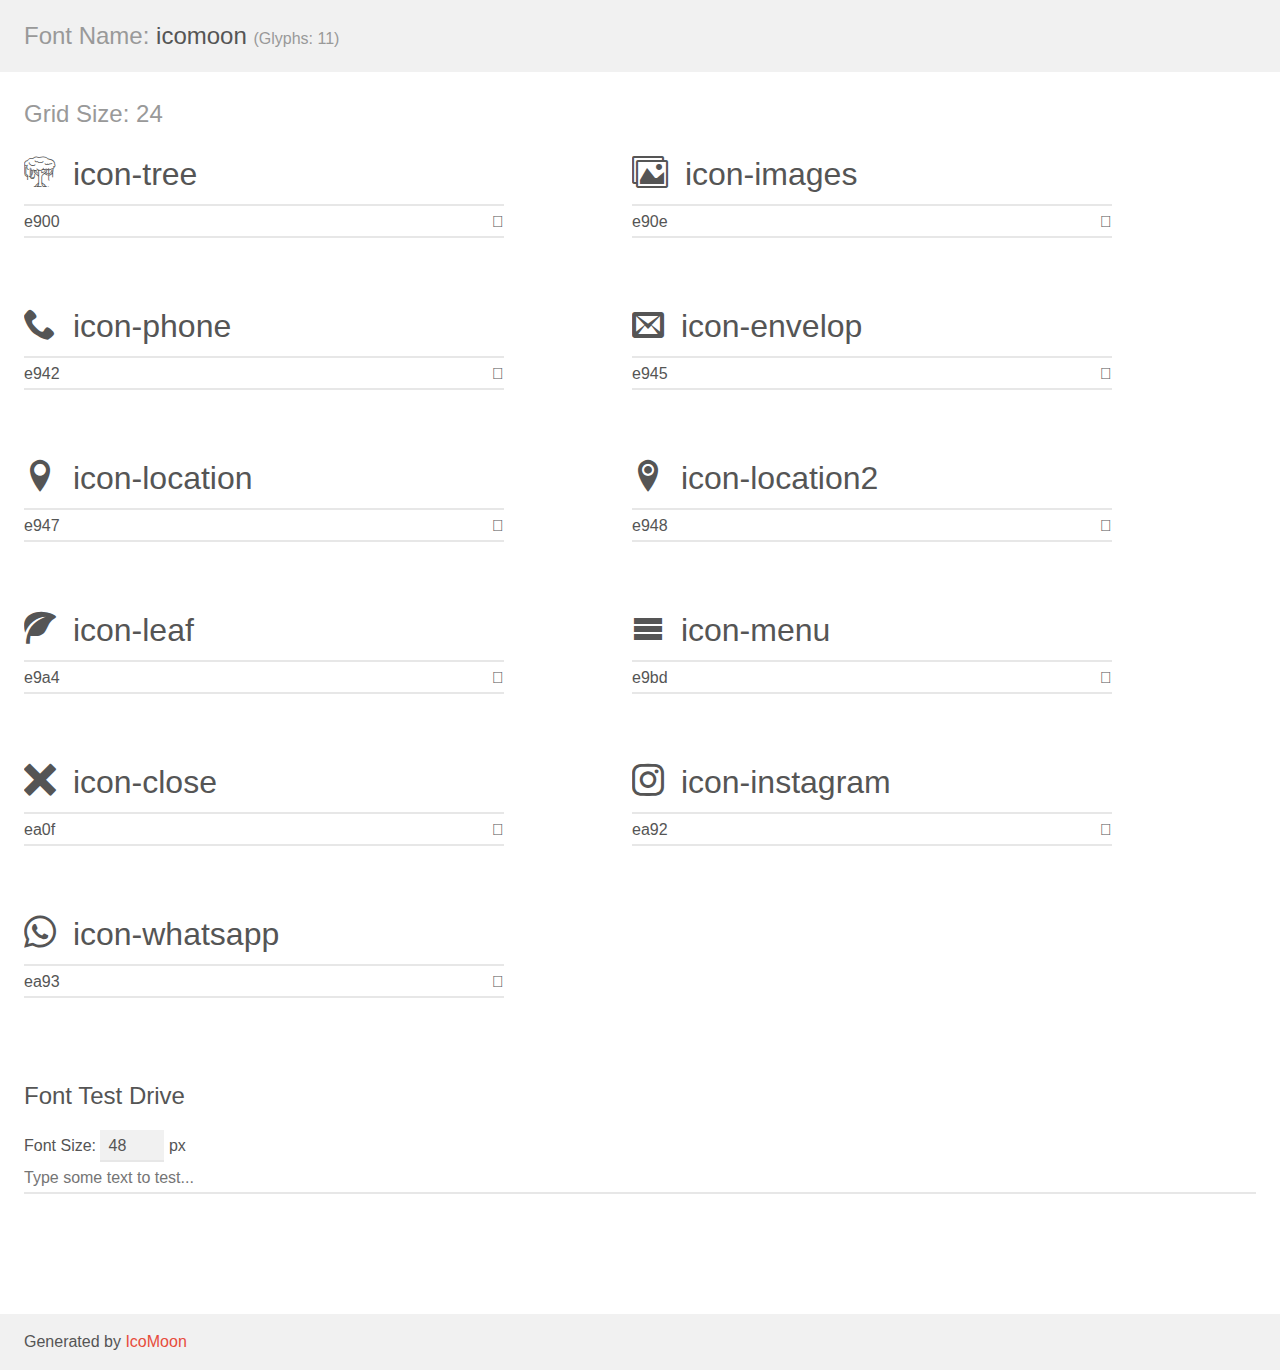
==== assets/fonts/demo.html @ d37f1c68 "Definições do menu e design dos blocos" ====
<!doctype html>
<html>
<head>
    <meta charset="utf-8">
    <title>IcoMoon Demo</title>
    <meta name="description" content="An Icon Font Generated By IcoMoon.io">
    <meta name="viewport" content="width=device-width, initial-scale=1">
    <link rel="stylesheet" href="demo-files/demo.css">
    <link rel="stylesheet" href="style.css"></head>
<body>
    <div class="bgc1 clearfix">
        <h1 class="mhmm mvm"><span class="fgc1">Font Name:</span> icomoon <small class="fgc1">(Glyphs:&nbsp;11)</small></h1>
    </div>
    <div class="clearfix mhl ptl">
        <h1 class="mvm mtn fgc1">Grid Size: 24</h1>
        <div class="glyph fs1">
            <div class="clearfix bshadow0 pbs">
                <span class="icon-tree"></span>
                <span class="mls"> icon-tree</span>
            </div>
            <fieldset class="fs0 size1of1 clearfix hidden-false">
                <input type="text" readonly value="e900" class="unit size1of2" />
                <input type="text" maxlength="1" readonly value="&#xe900;" class="unitRight size1of2 talign-right" />
            </fieldset>
            <div class="fs0 bshadow0 clearfix hidden-true">
                <span class="unit pvs fgc1">liga: </span>
                <input type="text" readonly value="" class="liga unitRight" />
            </div>
        </div>
        <div class="glyph fs1">
            <div class="clearfix bshadow0 pbs">
                <span class="icon-images"></span>
                <span class="mls"> icon-images</span>
            </div>
            <fieldset class="fs0 size1of1 clearfix hidden-false">
                <input type="text" readonly value="e90e" class="unit size1of2" />
                <input type="text" maxlength="1" readonly value="&#xe90e;" class="unitRight size1of2 talign-right" />
            </fieldset>
            <div class="fs0 bshadow0 clearfix hidden-true">
                <span class="unit pvs fgc1">liga: </span>
                <input type="text" readonly value="images, pictures" class="liga unitRight" />
            </div>
        </div>
        <div class="glyph fs1">
            <div class="clearfix bshadow0 pbs">
                <span class="icon-phone"></span>
                <span class="mls"> icon-phone</span>
            </div>
            <fieldset class="fs0 size1of1 clearfix hidden-false">
                <input type="text" readonly value="e942" class="unit size1of2" />
                <input type="text" maxlength="1" readonly value="&#xe942;" class="unitRight size1of2 talign-right" />
            </fieldset>
            <div class="fs0 bshadow0 clearfix hidden-true">
                <span class="unit pvs fgc1">liga: </span>
                <input type="text" readonly value="phone, telephone" class="liga unitRight" />
            </div>
        </div>
        <div class="glyph fs1">
            <div class="clearfix bshadow0 pbs">
                <span class="icon-envelop"></span>
                <span class="mls"> icon-envelop</span>
            </div>
            <fieldset class="fs0 size1of1 clearfix hidden-false">
                <input type="text" readonly value="e945" class="unit size1of2" />
                <input type="text" maxlength="1" readonly value="&#xe945;" class="unitRight size1of2 talign-right" />
            </fieldset>
            <div class="fs0 bshadow0 clearfix hidden-true">
                <span class="unit pvs fgc1">liga: </span>
                <input type="text" readonly value="envelop, mail" class="liga unitRight" />
            </div>
        </div>
        <div class="glyph fs1">
            <div class="clearfix bshadow0 pbs">
                <span class="icon-location"></span>
                <span class="mls"> icon-location</span>
            </div>
            <fieldset class="fs0 size1of1 clearfix hidden-false">
                <input type="text" readonly value="e947" class="unit size1of2" />
                <input type="text" maxlength="1" readonly value="&#xe947;" class="unitRight size1of2 talign-right" />
            </fieldset>
            <div class="fs0 bshadow0 clearfix hidden-true">
                <span class="unit pvs fgc1">liga: </span>
                <input type="text" readonly value="location, map-marker" class="liga unitRight" />
            </div>
        </div>
        <div class="glyph fs1">
            <div class="clearfix bshadow0 pbs">
                <span class="icon-location2"></span>
                <span class="mls"> icon-location2</span>
            </div>
            <fieldset class="fs0 size1of1 clearfix hidden-false">
                <input type="text" readonly value="e948" class="unit size1of2" />
                <input type="text" maxlength="1" readonly value="&#xe948;" class="unitRight size1of2 talign-right" />
            </fieldset>
            <div class="fs0 bshadow0 clearfix hidden-true">
                <span class="unit pvs fgc1">liga: </span>
                <input type="text" readonly value="location2, map-marker2" class="liga unitRight" />
            </div>
        </div>
        <div class="glyph fs1">
            <div class="clearfix bshadow0 pbs">
                <span class="icon-leaf"></span>
                <span class="mls"> icon-leaf</span>
            </div>
            <fieldset class="fs0 size1of1 clearfix hidden-false">
                <input type="text" readonly value="e9a4" class="unit size1of2" />
                <input type="text" maxlength="1" readonly value="&#xe9a4;" class="unitRight size1of2 talign-right" />
            </fieldset>
            <div class="fs0 bshadow0 clearfix hidden-true">
                <span class="unit pvs fgc1">liga: </span>
                <input type="text" readonly value="leaf, nature" class="liga unitRight" />
            </div>
        </div>
        <div class="glyph fs1">
            <div class="clearfix bshadow0 pbs">
                <span class="icon-menu"></span>
                <span class="mls"> icon-menu</span>
            </div>
            <fieldset class="fs0 size1of1 clearfix hidden-false">
                <input type="text" readonly value="e9bd" class="unit size1of2" />
                <input type="text" maxlength="1" readonly value="&#xe9bd;" class="unitRight size1of2 talign-right" />
            </fieldset>
            <div class="fs0 bshadow0 clearfix hidden-true">
                <span class="unit pvs fgc1">liga: </span>
                <input type="text" readonly value="menu, list3" class="liga unitRight" />
            </div>
        </div>
        <div class="glyph fs1">
            <div class="clearfix bshadow0 pbs">
                <span class="icon-close"></span>
                <span class="mls"> icon-close</span>
            </div>
            <fieldset class="fs0 size1of1 clearfix hidden-false">
                <input type="text" readonly value="ea0f" class="unit size1of2" />
                <input type="text" maxlength="1" readonly value="&#xea0f;" class="unitRight size1of2 talign-right" />
            </fieldset>
            <div class="fs0 bshadow0 clearfix hidden-true">
                <span class="unit pvs fgc1">liga: </span>
                <input type="text" readonly value="cross, cancel" class="liga unitRight" />
            </div>
        </div>
        <div class="glyph fs1">
            <div class="clearfix bshadow0 pbs">
                <span class="icon-instagram"></span>
                <span class="mls"> icon-instagram</span>
            </div>
            <fieldset class="fs0 size1of1 clearfix hidden-false">
                <input type="text" readonly value="ea92" class="unit size1of2" />
                <input type="text" maxlength="1" readonly value="&#xea92;" class="unitRight size1of2 talign-right" />
            </fieldset>
            <div class="fs0 bshadow0 clearfix hidden-true">
                <span class="unit pvs fgc1">liga: </span>
                <input type="text" readonly value="instagram, brand12" class="liga unitRight" />
            </div>
        </div>
        <div class="glyph fs1">
            <div class="clearfix bshadow0 pbs">
                <span class="icon-whatsapp"></span>
                <span class="mls"> icon-whatsapp</span>
            </div>
            <fieldset class="fs0 size1of1 clearfix hidden-false">
                <input type="text" readonly value="ea93" class="unit size1of2" />
                <input type="text" maxlength="1" readonly value="&#xea93;" class="unitRight size1of2 talign-right" />
            </fieldset>
            <div class="fs0 bshadow0 clearfix hidden-true">
                <span class="unit pvs fgc1">liga: </span>
                <input type="text" readonly value="whatsapp, brand13" class="liga unitRight" />
            </div>
        </div>
    </div>

    <!--[if gt IE 8]><!-->
    <div class="mhl clearfix mbl">
        <h1>Font Test Drive</h1>
        <label>
            Font Size: <input id="fontSize" type="number" class="textbox0 mbm"
            min="8" value="48" />
            px
        </label>
        <input id="testText" type="text" class="phl size1of1 mvl"
        placeholder="Type some text to test..." value=""/>
        <div id="testDrive" class="icon-" style="font-family: icomoon">&nbsp;
        </div>
    </div>
    <!--<![endif]-->
    <div class="bgc1 clearfix">
        <p class="mhl">Generated by <a href="https://icomoon.io/app">IcoMoon</a></p>
    </div>

    <script src="demo-files/demo.js"></script>
</body>
</html>
---- assets/fonts/demo-files/demo.css ----
body {
  padding: 0;
  margin: 0;
  font-family: sans-serif;
  font-size: 1em;
  line-height: 1.5;
  color: #555;
  background: #fff;
}
h1 {
  font-size: 1.5em;
  font-weight: normal;
}
small {
  font-size: .66666667em;
}
a {
  color: #e74c3c;
  text-decoration: none;
}
a:hover, a:focus {
  box-shadow: 0 1px #e74c3c;
}
.bshadow0, input {
  box-shadow: inset 0 -2px #e7e7e7;
}
input:hover {
  box-shadow: inset 0 -2px #ccc;
}
input, fieldset {
  font-family: sans-serif;
  font-size: 1em;
  margin: 0;
  padding: 0;
  border: 0;
}
input {
  color: inherit;
  line-height: 1.5;
  height: 1.5em;
  padding: .25em 0;
}
input:focus {
  outline: none;
  box-shadow: inset 0 -2px #449fdb;
}
.glyph {
  font-size: 16px;
  width: 15em;
  padding-bottom: 1em;
  margin-right: 4em;
  margin-bottom: 1em;
  float: left;
  overflow: hidden;
}
.liga {
  width: 80%;
  width: calc(100% - 2.5em);
}
.talign-right {
  text-align: right;
}
.talign-center {
  text-align: center;
}
.bgc1 {
  background: #f1f1f1;
}
.fgc1 {
  color: #999;
}
.fgc0 {
  color: #000;
}
p {
  margin-top: 1em;
  margin-bottom: 1em;
}
.mvm {
  margin-top: .75em;
  margin-bottom: .75em;
}
.mtn {
  margin-top: 0;
}
.mtl, .mal {
  margin-top: 1.5em;
}
.mbl, .mal {
  margin-bottom: 1.5em;
}
.mal, .mhl {
  margin-left: 1.5em;
  margin-right: 1.5em;
}
.mhmm {
  margin-left: 1em;
  margin-right: 1em;
}
.mls {
  margin-left: .25em;
}
.ptl {
  padding-top: 1.5em;
}
.pbs, .pvs {
  padding-bottom: .25em;
}
.pvs, .pts {
  padding-top: .25em;
}
.unit {
  float: left;
}
.unitRight {
  float: right;
}
.size1of2 {
  width: 50%;
}
.size1of1 {
  width: 100%;
}
.clearfix:before, .clearfix:after {
  content: " ";
  display: table;
}
.clearfix:after {
  clear: both;
}
.hidden-true {
  display: none;
}
.textbox0 {
  width: 3em;
  background: #f1f1f1;
  padding: .25em .5em;
  line-height: 1.5;
  height: 1.5em;
}
#testDrive {
  display: block;
  padding-top: 24px;
  line-height: 1.5;
}
.fs0 {
  font-size: 16px;
}
.fs1 {
  font-size: 32px;
}
---- assets/fonts/style.css ----
@font-face {
  font-family: 'icomoon';
  src:  url('fonts/icomoon.eot?f4ofkj');
  src:  url('fonts/icomoon.eot?f4ofkj#iefix') format('embedded-opentype'),
    url('fonts/icomoon.ttf?f4ofkj') format('truetype'),
    url('fonts/icomoon.woff?f4ofkj') format('woff'),
    url('fonts/icomoon.svg?f4ofkj#icomoon') format('svg');
  font-weight: normal;
  font-style: normal;
  font-display: block;
}

[class^="icon-"], [class*=" icon-"] {
  /* use !important to prevent issues with browser extensions that change fonts */
  font-family: 'icomoon' !important;
  speak: never;
  font-style: normal;
  font-weight: normal;
  font-variant: normal;
  text-transform: none;
  line-height: 1;

  /* Better Font Rendering =========== */
  -webkit-font-smoothing: antialiased;
  -moz-osx-font-smoothing: grayscale;
}

.icon-tree:before {
  content: "\e900";
}
.icon-images:before {
  content: "\e90e";
}
.icon-phone:before {
  content: "\e942";
}
.icon-envelop:before {
  content: "\e945";
}
.icon-location:before {
  content: "\e947";
}
.icon-location2:before {
  content: "\e948";
}
.icon-leaf:before {
  content: "\e9a4";
}
.icon-menu:before {
  content: "\e9bd";
}
.icon-close:before {
  content: "\ea0f";
}
.icon-instagram:before {
  content: "\ea92";
}
.icon-whatsapp:before {
  content: "\ea93";
}
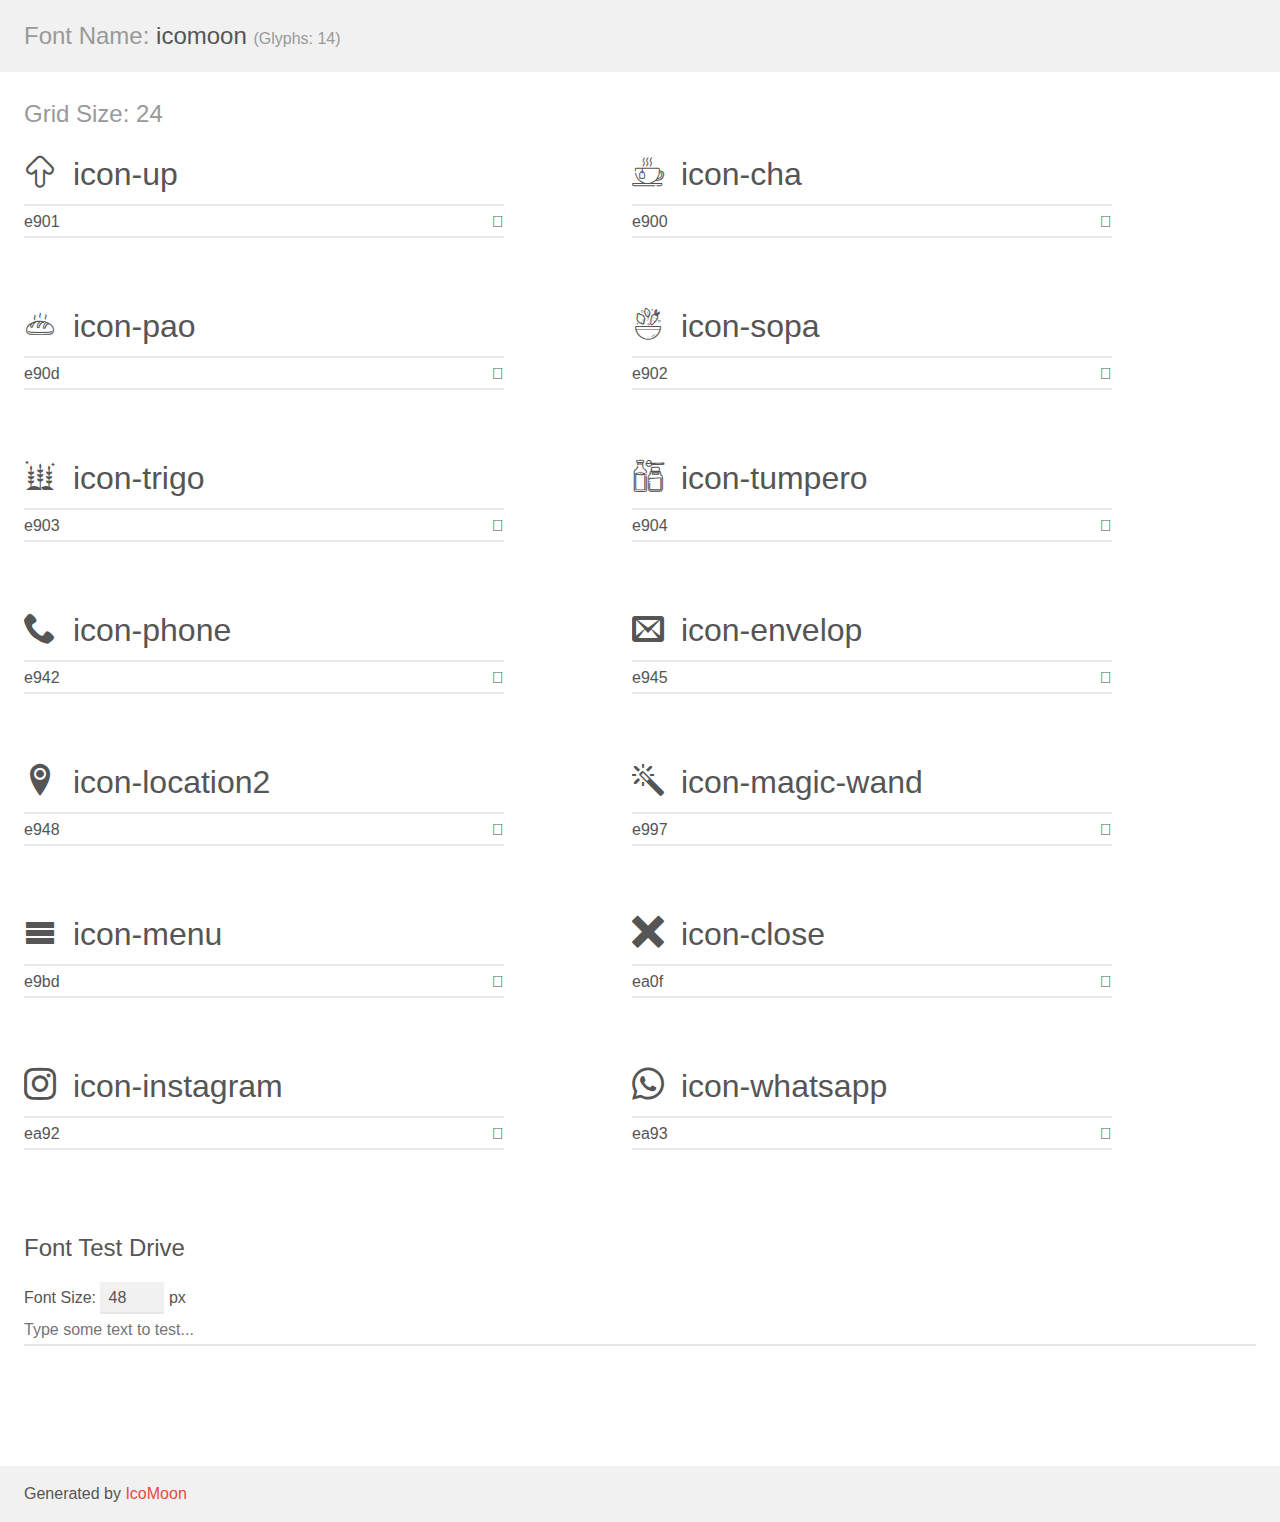
==== commit fe7e1301: "button to top, footer e melhorias do javascript" ====
--- a/assets/fonts/demo.html
+++ b/assets/fonts/demo.html
@@ -9,14 +9,28 @@
     <link rel="stylesheet" href="style.css"></head>
 <body>
     <div class="bgc1 clearfix">
-        <h1 class="mhmm mvm"><span class="fgc1">Font Name:</span> icomoon <small class="fgc1">(Glyphs:&nbsp;11)</small></h1>
+        <h1 class="mhmm mvm"><span class="fgc1">Font Name:</span> icomoon <small class="fgc1">(Glyphs:&nbsp;14)</small></h1>
     </div>
     <div class="clearfix mhl ptl">
         <h1 class="mvm mtn fgc1">Grid Size: 24</h1>
         <div class="glyph fs1">
             <div class="clearfix bshadow0 pbs">
-                <span class="icon-tree"></span>
-                <span class="mls"> icon-tree</span>
+                <span class="icon-up"></span>
+                <span class="mls"> icon-up</span>
+            </div>
+            <fieldset class="fs0 size1of1 clearfix hidden-false">
+                <input type="text" readonly value="e901" class="unit size1of2" />
+                <input type="text" maxlength="1" readonly value="&#xe901;" class="unitRight size1of2 talign-right" />
+            </fieldset>
+            <div class="fs0 bshadow0 clearfix hidden-true">
+                <span class="unit pvs fgc1">liga: </span>
+                <input type="text" readonly value="" class="liga unitRight" />
+            </div>
+        </div>
+        <div class="glyph fs1">
+            <div class="clearfix bshadow0 pbs">
+                <span class="icon-cha"></span>
+                <span class="mls"> icon-cha</span>
             </div>
             <fieldset class="fs0 size1of1 clearfix hidden-false">
                 <input type="text" readonly value="e900" class="unit size1of2" />
@@ -29,16 +43,58 @@
         </div>
         <div class="glyph fs1">
             <div class="clearfix bshadow0 pbs">
-                <span class="icon-images"></span>
-                <span class="mls"> icon-images</span>
-            </div>
-            <fieldset class="fs0 size1of1 clearfix hidden-false">
-                <input type="text" readonly value="e90e" class="unit size1of2" />
-                <input type="text" maxlength="1" readonly value="&#xe90e;" class="unitRight size1of2 talign-right" />
-            </fieldset>
-            <div class="fs0 bshadow0 clearfix hidden-true">
-                <span class="unit pvs fgc1">liga: </span>
-                <input type="text" readonly value="images, pictures" class="liga unitRight" />
+                <span class="icon-pao"></span>
+                <span class="mls"> icon-pao</span>
+            </div>
+            <fieldset class="fs0 size1of1 clearfix hidden-false">
+                <input type="text" readonly value="e90d" class="unit size1of2" />
+                <input type="text" maxlength="1" readonly value="&#xe90d;" class="unitRight size1of2 talign-right" />
+            </fieldset>
+            <div class="fs0 bshadow0 clearfix hidden-true">
+                <span class="unit pvs fgc1">liga: </span>
+                <input type="text" readonly value="" class="liga unitRight" />
+            </div>
+        </div>
+        <div class="glyph fs1">
+            <div class="clearfix bshadow0 pbs">
+                <span class="icon-sopa"></span>
+                <span class="mls"> icon-sopa</span>
+            </div>
+            <fieldset class="fs0 size1of1 clearfix hidden-false">
+                <input type="text" readonly value="e902" class="unit size1of2" />
+                <input type="text" maxlength="1" readonly value="&#xe902;" class="unitRight size1of2 talign-right" />
+            </fieldset>
+            <div class="fs0 bshadow0 clearfix hidden-true">
+                <span class="unit pvs fgc1">liga: </span>
+                <input type="text" readonly value="" class="liga unitRight" />
+            </div>
+        </div>
+        <div class="glyph fs1">
+            <div class="clearfix bshadow0 pbs">
+                <span class="icon-trigo"></span>
+                <span class="mls"> icon-trigo</span>
+            </div>
+            <fieldset class="fs0 size1of1 clearfix hidden-false">
+                <input type="text" readonly value="e903" class="unit size1of2" />
+                <input type="text" maxlength="1" readonly value="&#xe903;" class="unitRight size1of2 talign-right" />
+            </fieldset>
+            <div class="fs0 bshadow0 clearfix hidden-true">
+                <span class="unit pvs fgc1">liga: </span>
+                <input type="text" readonly value="" class="liga unitRight" />
+            </div>
+        </div>
+        <div class="glyph fs1">
+            <div class="clearfix bshadow0 pbs">
+                <span class="icon-tumpero"></span>
+                <span class="mls"> icon-tumpero</span>
+            </div>
+            <fieldset class="fs0 size1of1 clearfix hidden-false">
+                <input type="text" readonly value="e904" class="unit size1of2" />
+                <input type="text" maxlength="1" readonly value="&#xe904;" class="unitRight size1of2 talign-right" />
+            </fieldset>
+            <div class="fs0 bshadow0 clearfix hidden-true">
+                <span class="unit pvs fgc1">liga: </span>
+                <input type="text" readonly value="" class="liga unitRight" />
             </div>
         </div>
         <div class="glyph fs1">
@@ -71,20 +127,6 @@
         </div>
         <div class="glyph fs1">
             <div class="clearfix bshadow0 pbs">
-                <span class="icon-location"></span>
-                <span class="mls"> icon-location</span>
-            </div>
-            <fieldset class="fs0 size1of1 clearfix hidden-false">
-                <input type="text" readonly value="e947" class="unit size1of2" />
-                <input type="text" maxlength="1" readonly value="&#xe947;" class="unitRight size1of2 talign-right" />
-            </fieldset>
-            <div class="fs0 bshadow0 clearfix hidden-true">
-                <span class="unit pvs fgc1">liga: </span>
-                <input type="text" readonly value="location, map-marker" class="liga unitRight" />
-            </div>
-        </div>
-        <div class="glyph fs1">
-            <div class="clearfix bshadow0 pbs">
                 <span class="icon-location2"></span>
                 <span class="mls"> icon-location2</span>
             </div>
@@ -99,16 +141,16 @@
         </div>
         <div class="glyph fs1">
             <div class="clearfix bshadow0 pbs">
-                <span class="icon-leaf"></span>
-                <span class="mls"> icon-leaf</span>
-            </div>
-            <fieldset class="fs0 size1of1 clearfix hidden-false">
-                <input type="text" readonly value="e9a4" class="unit size1of2" />
-                <input type="text" maxlength="1" readonly value="&#xe9a4;" class="unitRight size1of2 talign-right" />
-            </fieldset>
-            <div class="fs0 bshadow0 clearfix hidden-true">
-                <span class="unit pvs fgc1">liga: </span>
-                <input type="text" readonly value="leaf, nature" class="liga unitRight" />
+                <span class="icon-magic-wand"></span>
+                <span class="mls"> icon-magic-wand</span>
+            </div>
+            <fieldset class="fs0 size1of1 clearfix hidden-false">
+                <input type="text" readonly value="e997" class="unit size1of2" />
+                <input type="text" maxlength="1" readonly value="&#xe997;" class="unitRight size1of2 talign-right" />
+            </fieldset>
+            <div class="fs0 bshadow0 clearfix hidden-true">
+                <span class="unit pvs fgc1">liga: </span>
+                <input type="text" readonly value="magic-wand, wizard" class="liga unitRight" />
             </div>
         </div>
         <div class="glyph fs1">
--- a/assets/fonts/style.css
+++ b/assets/fonts/style.css
@@ -1,10 +1,10 @@
 @font-face {
   font-family: 'icomoon';
-  src:  url('fonts/icomoon.eot?f4ofkj');
-  src:  url('fonts/icomoon.eot?f4ofkj#iefix') format('embedded-opentype'),
-    url('fonts/icomoon.ttf?f4ofkj') format('truetype'),
-    url('fonts/icomoon.woff?f4ofkj') format('woff'),
-    url('fonts/icomoon.svg?f4ofkj#icomoon') format('svg');
+  src:  url('fonts/icomoon.eot?i4utob');
+  src:  url('fonts/icomoon.eot?i4utob#iefix') format('embedded-opentype'),
+    url('fonts/icomoon.ttf?i4utob') format('truetype'),
+    url('fonts/icomoon.woff?i4utob') format('woff'),
+    url('fonts/icomoon.svg?i4utob#icomoon') format('svg');
   font-weight: normal;
   font-style: normal;
   font-display: block;
@@ -25,11 +25,23 @@
   -moz-osx-font-smoothing: grayscale;
 }
 
-.icon-tree:before {
+.icon-up:before {
+  content: "\e901";
+}
+.icon-cha:before {
   content: "\e900";
 }
-.icon-images:before {
-  content: "\e90e";
+.icon-pao:before {
+  content: "\e90d";
+}
+.icon-sopa:before {
+  content: "\e902";
+}
+.icon-trigo:before {
+  content: "\e903";
+}
+.icon-tumpero:before {
+  content: "\e904";
 }
 .icon-phone:before {
   content: "\e942";
@@ -37,14 +49,11 @@
 .icon-envelop:before {
   content: "\e945";
 }
-.icon-location:before {
-  content: "\e947";
-}
 .icon-location2:before {
   content: "\e948";
 }
-.icon-leaf:before {
-  content: "\e9a4";
+.icon-magic-wand:before {
+  content: "\e997";
 }
 .icon-menu:before {
   content: "\e9bd";
